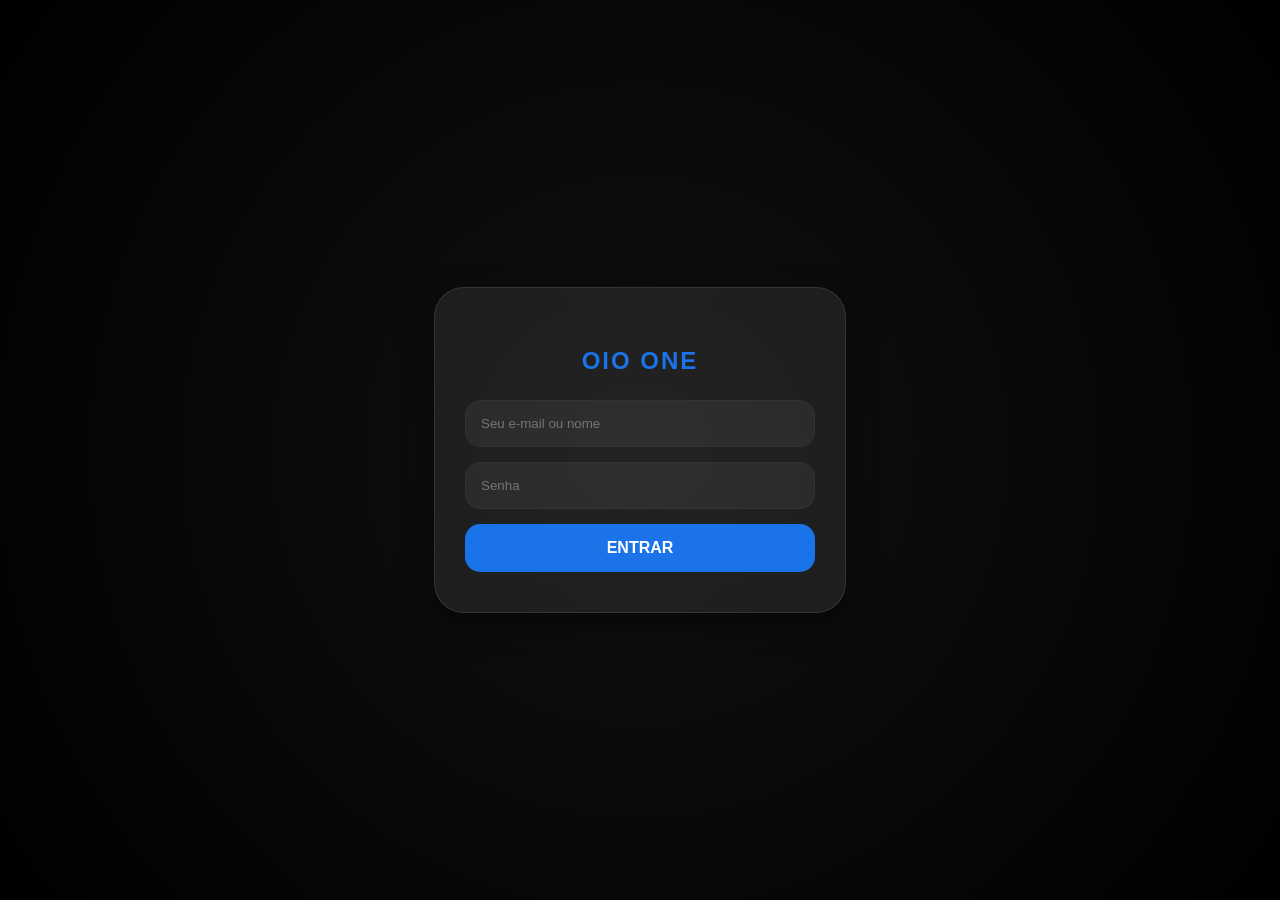
==== login.html @ 4e7d8c05 "Create login.html" ====
<!DOCTYPE html>
<html lang="pt-br">
<head>
    <meta charset="UTF-8">
    <meta name="viewport" content="width=device-width, initial-scale=1.0">
    <title>OIO ONE - Login</title>
    <link rel="stylesheet" href="css/style.css">
    <style>
        /* Garante que o fundo seja o degrade escuro do OIO ONE */
        body { 
            margin: 0; 
            display: flex; 
            justify-content: center; 
            align-items: center; 
            height: 100vh; 
            background: radial-gradient(circle, #111, #000);
        }
        .login-card { 
            background: rgba(255, 255, 255, 0.08); 
            backdrop-filter: blur(15px); 
            padding: 40px 30px; 
            border-radius: 30px; 
            border: 1px solid rgba(255,255,255,0.1);
            text-align: center;
            width: 85%;
            max-width: 350px;
            box-shadow: 0 10px 30px rgba(0,0,0,0.5);
        }
        h2 { color: #1a73e8; margin-bottom: 25px; font-family: sans-serif; letter-spacing: 2px; }
        input { 
            width: 100%; 
            margin-bottom: 15px; 
            box-sizing: border-box; 
            background: rgba(255,255,255,0.05); 
            border: 1px solid #333; 
            color: #fff; 
            padding: 15px; 
            border-radius: 15px; 
            outline: none;
        }
        button { 
            width: 100%; 
            padding: 15px; 
            background: #1a73e8; 
            border: none; 
            color: white; 
            border-radius: 15px; 
            font-weight: bold; 
            font-size: 16px;
            cursor: pointer;
            transition: 0.3s;
        }
        button:active { transform: scale(0.98); background: #1557b5; }
    </style>
</head>
<body>

    <div class="login-card">
        <h2>OIO ONE</h2>
        <input type="email" id="email" placeholder="Seu e-mail ou nome">
        <input type="password" id="password" placeholder="Senha">
        <button id="btnEntrar">ENTRAR</button>
    </div>

    <script>
        // Função para salvar o nome e entrar
        document.getElementById('btnEntrar').onclick = function() {
            const campoEmail = document.getElementById('email').value;

            if(campoEmail.trim() !== "") {
                // Pega o nome (antes do @ se for email)
                const usuario = campoEmail.split('@')[0];

                // Salva no "cérebro" do navegador
                localStorage.setItem("vibe_user", usuario);

                alert("Bem-vindo, " + usuario + "!");
                // Vai para a tela principal
                window.location.href = "index.html";
            } else {
                alert("Ei, Michel! Digite seu nome para entrar.");
            }
        };
    </script>

</body>
</html>
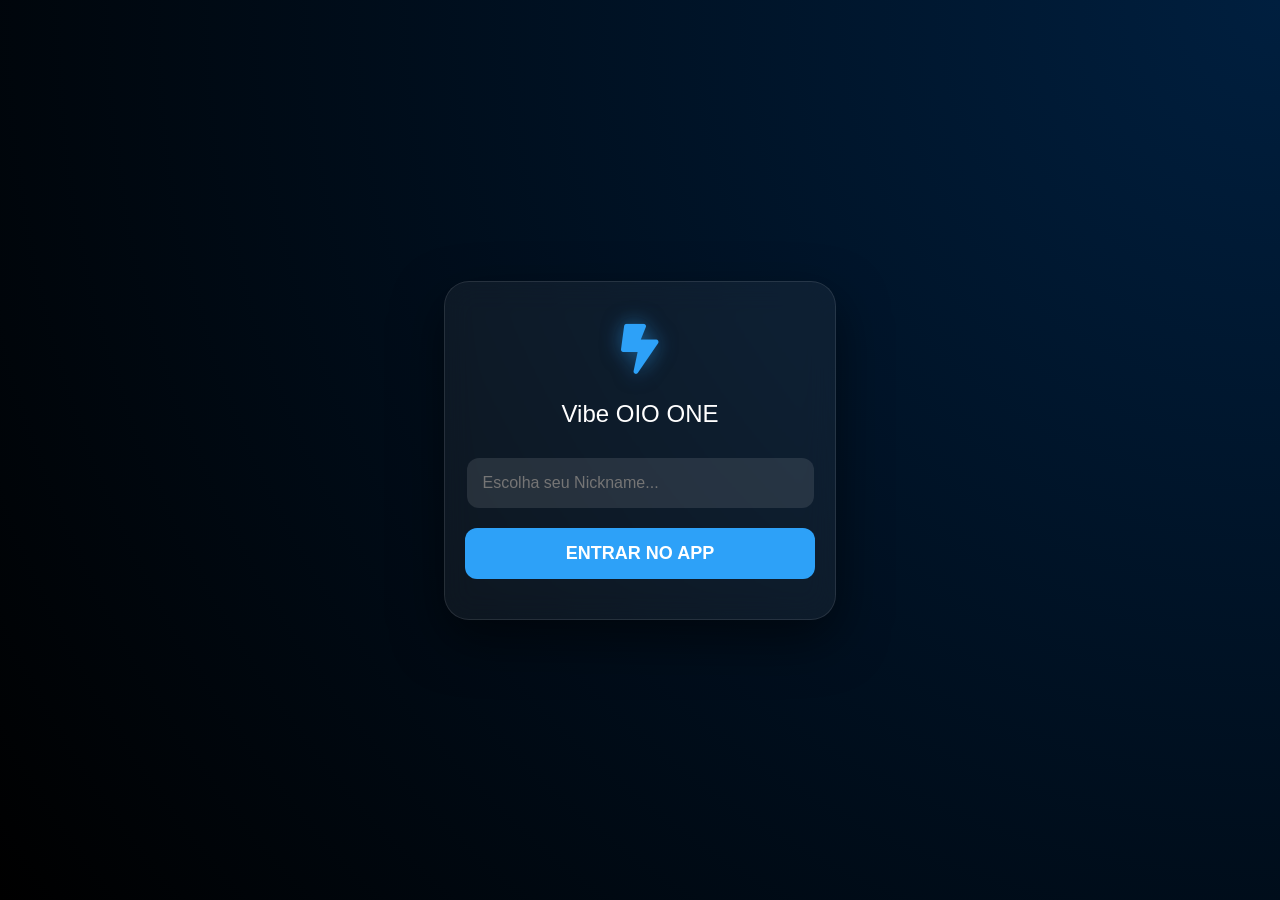
==== commit d1184eea: "Update login.html" ====
--- a/login.html
+++ b/login.html
@@ -2,86 +2,82 @@
 <html lang="pt-br">
 <head>
     <meta charset="UTF-8">
-    <meta name="viewport" content="width=device-width, initial-scale=1.0">
-    <title>OIO ONE - Login</title>
-    <link rel="stylesheet" href="css/style.css">
+    <meta name="viewport" content="width=device-width, initial-scale=1.0, maximum-scale=1.0, user-scalable=no">
+    <title>Login | OIO ONE</title>
+    <link rel="stylesheet" href="https://cdnjs.cloudflare.com/ajax/libs/font-awesome/6.0.0/css/all.min.css">
     <style>
-        /* Garante que o fundo seja o degrade escuro do OIO ONE */
-        body { 
-            margin: 0; 
-            display: flex; 
-            justify-content: center; 
-            align-items: center; 
-            height: 100vh; 
-            background: radial-gradient(circle, #111, #000);
+        body {
+            margin: 0; padding: 0; height: 100vh;
+            background: radial-gradient(circle at top right, #001f3f, #000);
+            display: flex; align-items: center; justify-content: center;
+            font-family: sans-serif; overflow: hidden;
         }
-        .login-card { 
-            background: rgba(255, 255, 255, 0.08); 
-            backdrop-filter: blur(15px); 
-            padding: 40px 30px; 
-            border-radius: 30px; 
-            border: 1px solid rgba(255,255,255,0.1);
+
+        .login-card {
+            width: 85%; max-width: 350px;
+            padding: 40px 20px;
+            background: rgba(255, 255, 255, 0.05);
+            backdrop-filter: blur(15px);
+            border: 1px solid rgba(255, 255, 255, 0.1);
+            border-radius: 25px;
             text-align: center;
-            width: 85%;
-            max-width: 350px;
-            box-shadow: 0 10px 30px rgba(0,0,0,0.5);
+            box-shadow: 0 20px 50px rgba(0,0,0,0.5);
         }
-        h2 { color: #1a73e8; margin-bottom: 25px; font-family: sans-serif; letter-spacing: 2px; }
-        input { 
-            width: 100%; 
-            margin-bottom: 15px; 
-            box-sizing: border-box; 
-            background: rgba(255,255,255,0.05); 
-            border: 1px solid #333; 
-            color: #fff; 
-            padding: 15px; 
-            border-radius: 15px; 
-            outline: none;
+
+        .logo-vibe {
+            font-size: 50px; color: #2da1f8;
+            margin-bottom: 20px;
+            text-shadow: 0 0 20px rgba(45, 161, 248, 0.5);
         }
-        button { 
-            width: 100%; 
-            padding: 15px; 
-            background: #1a73e8; 
-            border: none; 
-            color: white; 
-            border-radius: 15px; 
-            font-weight: bold; 
-            font-size: 16px;
-            cursor: pointer;
-            transition: 0.3s;
+
+        h2 { color: white; margin-bottom: 30px; font-weight: 300; }
+
+        input {
+            width: 90%; padding: 15px;
+            background: rgba(255,255,255,0.1);
+            border: none; border-radius: 12px;
+            color: white; font-size: 16px;
+            margin-bottom: 20px; outline: none;
+            border: 1px solid transparent;
         }
-        button:active { transform: scale(0.98); background: #1557b5; }
+
+        input:focus { border-color: #2da1f8; }
+
+        button {
+            width: 100%; padding: 15px;
+            background: #2da1f8; border: none;
+            border-radius: 12px; color: white;
+            font-size: 18px; font-weight: bold;
+            cursor: pointer; transition: 0.3s;
+        }
+
+        button:active { transform: scale(0.95); }
     </style>
 </head>
 <body>
 
     <div class="login-card">
-        <h2>OIO ONE</h2>
-        <input type="email" id="email" placeholder="Seu e-mail ou nome">
-        <input type="password" id="password" placeholder="Senha">
-        <button id="btnEntrar">ENTRAR</button>
+        <div class="logo-vibe"><i class="fa-solid fa-bolt-lightning"></i></div>
+        <h2>Vibe OIO ONE</h2>
+        <input type="text" id="userNick" placeholder="Escolha seu Nickname..." autocomplete="off">
+        <button onclick="entrarNoApp()">ENTRAR NO APP</button>
     </div>
 
     <script>
-        // Função para salvar o nome e entrar
-        document.getElementById('btnEntrar').onclick = function() {
-            const campoEmail = document.getElementById('email').value;
-
-            if(campoEmail.trim() !== "") {
-                // Pega o nome (antes do @ se for email)
-                const usuario = campoEmail.split('@')[0];
-
-                // Salva no "cérebro" do navegador
-                localStorage.setItem("vibe_user", usuario);
-
-                alert("Bem-vindo, " + usuario + "!");
-                // Vai para a tela principal
+        function entrarNoApp() {
+            const nick = document.getElementById('userNick').value;
+            if (nick.length > 2) {
+                localStorage.setItem("vibe_user", nick);
                 window.location.href = "index.html";
             } else {
-                alert("Ei, Michel! Digite seu nome para entrar.");
+                alert("O nick precisa de pelo menos 3 letras!");
             }
-        };
+        }
+
+        // Se já tiver nick, pula o login
+        if(localStorage.getItem("vibe_user")) {
+            window.location.href = "index.html";
+        }
     </script>
-
 </body>
 </html>
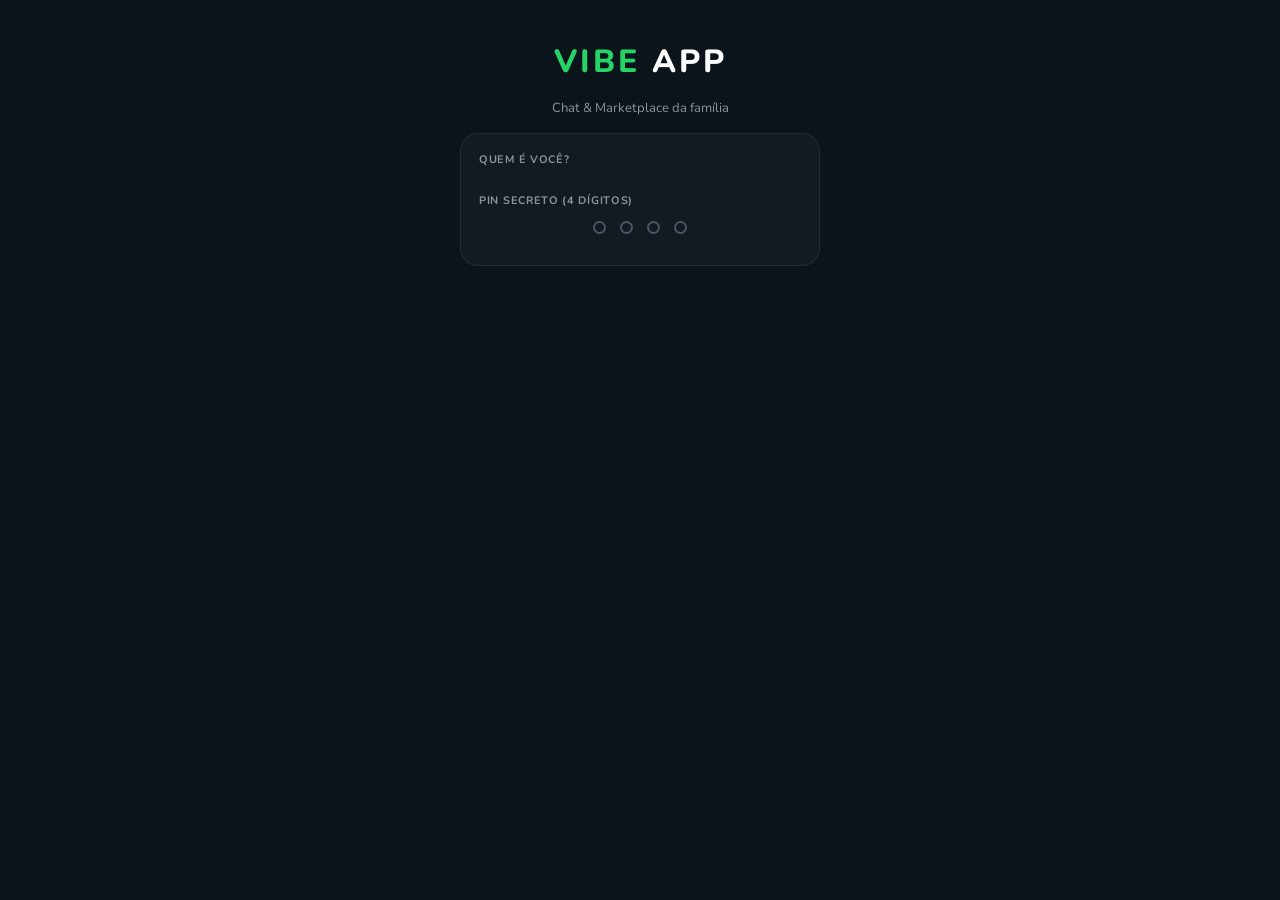
==== commit 3ef59ebc: "Update print statement from 'Hello' to 'Goodbye'" ====
--- a/login.html
+++ b/login.html
@@ -1,83 +1,1363 @@
 <!DOCTYPE html>
 <html lang="pt-br">
 <head>
-    <meta charset="UTF-8">
-    <meta name="viewport" content="width=device-width, initial-scale=1.0, maximum-scale=1.0, user-scalable=no">
-    <title>Login | OIO ONE</title>
-    <link rel="stylesheet" href="https://cdnjs.cloudflare.com/ajax/libs/font-awesome/6.0.0/css/all.min.css">
-    <style>
-        body {
-            margin: 0; padding: 0; height: 100vh;
-            background: radial-gradient(circle at top right, #001f3f, #000);
-            display: flex; align-items: center; justify-content: center;
-            font-family: sans-serif; overflow: hidden;
-        }
-
-        .login-card {
-            width: 85%; max-width: 350px;
-            padding: 40px 20px;
-            background: rgba(255, 255, 255, 0.05);
-            backdrop-filter: blur(15px);
-            border: 1px solid rgba(255, 255, 255, 0.1);
-            border-radius: 25px;
-            text-align: center;
-            box-shadow: 0 20px 50px rgba(0,0,0,0.5);
-        }
-
-        .logo-vibe {
-            font-size: 50px; color: #2da1f8;
-            margin-bottom: 20px;
-            text-shadow: 0 0 20px rgba(45, 161, 248, 0.5);
-        }
-
-        h2 { color: white; margin-bottom: 30px; font-weight: 300; }
-
-        input {
-            width: 90%; padding: 15px;
-            background: rgba(255,255,255,0.1);
-            border: none; border-radius: 12px;
-            color: white; font-size: 16px;
-            margin-bottom: 20px; outline: none;
-            border: 1px solid transparent;
-        }
-
-        input:focus { border-color: #2da1f8; }
-
-        button {
-            width: 100%; padding: 15px;
-            background: #2da1f8; border: none;
-            border-radius: 12px; color: white;
-            font-size: 18px; font-weight: bold;
-            cursor: pointer; transition: 0.3s;
-        }
-
-        button:active { transform: scale(0.95); }
-    </style>
+<meta charset="UTF-8">
+<meta name="viewport" content="width=device-width,initial-scale=1,maximum-scale=1,user-scalable=no,viewport-fit=cover">
+<meta name="apple-mobile-web-app-capable" content="yes">
+<meta name="apple-mobile-web-app-status-bar-style" content="black-translucent">
+<meta name="theme-color" content="#0b141a">
+<title>VIBE APP</title>
+<link href="https://fonts.googleapis.com/css2?family=Nunito:wght@400;600;700;800&display=swap" rel="stylesheet">
+<script src="https://cdn.jsdelivr.net/npm/@supabase/supabase-js@2"></script>
+<style>
+/* ═══════════════ RESET & BASE ═══════════════ */
+*,*::before,*::after{margin:0;padding:0;box-sizing:border-box;-webkit-tap-highlight-color:transparent;}
+:root{
+  --g:#25d366;--g2:#128c7e;--bg:#0b141a;--s:#111b21;
+  --c:#202c33;--card:#2a3942;--bdr:rgba(255,255,255,.07);
+  --txt:#e9edef;--mu:#8696a0;--sent:#005c4b;--recv:#202c33;
+  --red:#e53e3e;--ff:'Nunito',sans-serif;
+}
+html,body{height:100%;width:100%;overflow:hidden;position:fixed;
+  background:var(--bg);color:var(--txt);font-family:var(--ff);}
+
+/* ═══════════════ LOGIN ═══════════════ */
+#LOGIN{
+  position:fixed;inset:0;z-index:9999;
+  background:var(--bg);
+  display:flex;flex-direction:column;align-items:center;
+  justify-content:flex-start;overflow-y:auto;
+  padding:30px 18px 40px;gap:16px;
+}
+.vibe-logo{
+  font-size:2rem;font-weight:800;letter-spacing:3px;
+  color:var(--g);margin-top:10px;
+}
+.vibe-logo span{color:#fff;}
+.l-sub{font-size:.82rem;color:var(--mu);}
+
+.l-card{
+  background:var(--s);border:1px solid var(--bdr);
+  border-radius:18px;padding:18px;
+  width:100%;max-width:360px;
+  display:flex;flex-direction:column;gap:13px;
+}
+.l-lbl{font-size:.68rem;font-weight:700;letter-spacing:.7px;
+  text-transform:uppercase;color:var(--mu);}
+
+.mgrid{display:grid;grid-template-columns:1fr 1fr;gap:7px;
+  max-height:200px;overflow-y:auto;scrollbar-width:none;}
+.mgrid::-webkit-scrollbar{display:none;}
+.mbtn{
+  display:flex;align-items:center;gap:7px;padding:9px 11px;
+  background:var(--card);border:2px solid transparent;
+  border-radius:11px;cursor:pointer;font-family:var(--ff);
+  color:var(--txt);font-size:.82rem;font-weight:600;transition:.15s;
+}
+.mbtn.sel{border-color:var(--g);background:rgba(37,211,102,.08);}
+.mbtn:active{transform:scale(.97);}
+
+.pdots{display:flex;gap:14px;justify-content:center;}
+.dot{width:13px;height:13px;border-radius:50%;
+  border:2px solid #4a5568;transition:.2s;}
+.dot.on{background:var(--g);border-color:var(--g);transform:scale(1.1);}
+
+.npad{display:grid;grid-template-columns:repeat(3,1fr);gap:9px;}
+.nk{
+  background:var(--card);border:1px solid var(--bdr);
+  border-radius:13px;padding:14px 10px;font-size:1.2rem;
+  font-weight:600;color:var(--txt);cursor:pointer;
+  font-family:var(--ff);transition:.1s;text-align:center;
+}
+.nk:active{background:rgba(37,211,102,.2);transform:scale(.95);}
+.nk.del{font-size:.9rem;color:var(--mu);}
+.nk.go{background:var(--g2);color:#fff;font-weight:700;}
+.nk.go:disabled{opacity:.3;}
+
+.l-err{color:var(--red);font-size:.8rem;text-align:center;
+  display:none;animation:shake .3s;}
+@keyframes shake{0%,100%{transform:translateX(0)}
+  25%{transform:translateX(-5px)}75%{transform:translateX(5px)}}
+
+/* ═══════════════ APP SHELL ═══════════════ */
+#APP{
+  display:none;flex-direction:column;
+  height:100dvh;position:fixed;inset:0;
+}
+
+/* TOPBAR */
+#topbar{
+  background:var(--s);border-bottom:1px solid var(--bdr);
+  padding-top:env(safe-area-inset-top,0);
+  flex-shrink:0;display:flex;align-items:center;
+  padding-bottom:0;
+}
+.topbar-inner{
+  display:flex;align-items:center;justify-content:space-between;
+  padding:10px 16px;width:100%;
+}
+.t-logo{display:flex;align-items:center;gap:10px;}
+.t-av{
+  width:36px;height:36px;border-radius:50%;
+  border:2px solid var(--g);display:flex;
+  align-items:center;justify-content:center;
+  font-size:1.2rem;background:var(--card);cursor:pointer;
+  flex-shrink:0;
+}
+.t-name{font-size:1rem;font-weight:800;color:var(--g);letter-spacing:2px;}
+.t-name span{color:#fff;}
+.t-icons{display:flex;gap:6px;}
+.t-btn{
+  width:38px;height:38px;border-radius:50%;background:none;
+  border:none;cursor:pointer;display:flex;align-items:center;
+  justify-content:center;font-size:1.2rem;color:var(--mu);
+  transition:.15s;
+}
+.t-btn.active{color:var(--g);}
+.t-btn:active{transform:scale(.85);background:var(--card);}
+.t-online{
+  background:var(--g);color:#000;font-size:.55rem;
+  font-weight:800;border-radius:10px;padding:1px 5px;
+}
+
+/* BOTTOM NAV */
+#bnav{
+  background:var(--s);border-top:1px solid var(--bdr);
+  display:flex;padding-bottom:env(safe-area-inset-bottom,0);
+  flex-shrink:0;
+}
+.bn{
+  flex:1;display:flex;flex-direction:column;align-items:center;
+  gap:3px;padding:10px 4px 6px;cursor:pointer;
+  font-size:.65rem;color:var(--mu);font-weight:600;
+  transition:.15s;border:none;background:none;
+  font-family:var(--ff);
+}
+.bn.active{color:var(--g);}
+.bn:active{transform:scale(.92);}
+.bn-icon{font-size:1.3rem;line-height:1;}
+.bn-dot{
+  width:6px;height:6px;background:var(--g);
+  border-radius:50%;position:absolute;top:6px;right:12px;
+  display:none;
+}
+.bn.has-notif .bn-dot{display:block;}
+
+/* SCREENS */
+.screen{display:none;flex:1;flex-direction:column;overflow:hidden;min-height:0;}
+.screen.on{display:flex;}
+
+/* ═══════════════ MEMBER BAR ═══════════════ */
+#mbar{
+  background:var(--s);border-bottom:1px solid var(--bdr);
+  height:76px;display:flex;align-items:center;
+  gap:10px;padding:0 14px;overflow-x:auto;
+  flex-shrink:0;scrollbar-width:none;
+}
+#mbar::-webkit-scrollbar{display:none;}
+.mc{
+  display:flex;flex-direction:column;align-items:center;
+  gap:3px;cursor:pointer;flex-shrink:0;min-width:50px;
+}
+.mc-av{
+  width:46px;height:46px;border-radius:50%;
+  background:var(--card);display:flex;align-items:center;
+  justify-content:center;font-size:1.2rem;
+  border:2.5px solid transparent;transition:.2s;
+  position:relative;overflow:visible;
+}
+.mc.sel .mc-av{border-color:var(--g);box-shadow:0 0 0 2px rgba(37,211,102,.18);}
+.mc-av img{width:100%;height:100%;object-fit:cover;border-radius:50%;}
+.mc-nome{font-size:.58rem;color:var(--mu);max-width:50px;
+  text-align:center;overflow:hidden;text-overflow:ellipsis;white-space:nowrap;}
+.mc.sel .mc-nome{color:var(--g);}
+.onring{
+  position:absolute;bottom:1px;right:1px;
+  width:11px;height:11px;background:var(--g);
+  border-radius:50%;border:2px solid var(--s);
+}
+
+/* ═══════════════ MESSAGES ═══════════════ */
+#msgs{
+  flex:1;overflow-y:auto;padding:10px 10px 4px;
+  display:flex;flex-direction:column;gap:2px;
+  scrollbar-width:none;
+  background:var(--bg);
+}
+#msgs::-webkit-scrollbar{display:none;}
+
+.dsep{
+  text-align:center;margin:6px auto;
+  background:rgba(11,20,26,.85);color:var(--mu);
+  font-size:.67rem;border-radius:10px;
+  padding:4px 14px;width:fit-content;
+}
+
+.mw{display:flex;flex-direction:column;max-width:84vw;
+  animation:bIn .18s cubic-bezier(.34,1.4,.64,1);}
+@keyframes bIn{from{opacity:0;transform:scale(.92) translateY(5px)}to{opacity:1;transform:none}}
+.mw.me{align-self:flex-end;align-items:flex-end;}
+.mw.them{align-self:flex-start;align-items:flex-start;}
+.mw-autor{font-size:.68rem;font-weight:700;margin-bottom:2px;padding:0 3px;}
+
+.bub{
+  border-radius:10px;font-size:.9rem;line-height:1.45;
+  position:relative;word-break:break-word;
+  box-shadow:0 1px 2px rgba(0,0,0,.25);
+}
+.me .bub{background:var(--sent);border-top-right-radius:2px;}
+.them .bub{background:var(--recv);border-top-left-radius:2px;}
+
+/* text bub */
+.bub-txt{padding:8px 11px;}
+.bmeta{display:flex;align-items:center;justify-content:flex-end;
+  gap:3px;margin-top:2px;}
+.btime{font-size:.58rem;color:rgba(255,255,255,.38);}
+.btick{font-size:.7rem;color:var(--g);}
+
+/* image bub */
+.bub-img{padding:4px;}
+.bub-img img{width:210px;max-height:270px;object-fit:cover;
+  border-radius:7px;display:block;cursor:pointer;}
+
+/* audio bub */
+.bub-aud{display:flex;align-items:center;gap:8px;
+  padding:8px 11px;min-width:185px;}
+.ap{
+  width:36px;height:36px;border-radius:50%;border:none;
+  cursor:pointer;display:flex;align-items:center;
+  justify-content:center;font-size:.9rem;flex-shrink:0;
+}
+.me .ap{background:rgba(255,255,255,.15);color:#fff;}
+.them .ap{background:var(--g);color:#000;}
+.awav{flex:1;display:flex;align-items:center;gap:2px;height:24px;}
+.ab{width:3px;border-radius:3px;flex-shrink:0;}
+.me .ab{background:rgba(255,255,255,.28);}
+.them .ab{background:rgba(37,211,102,.45);}
+.adur{font-size:.68rem;color:rgba(255,255,255,.45);flex-shrink:0;}
+
+/* sticker */
+.bub-sticker{background:transparent !important;
+  box-shadow:none !important;padding:4px;font-size:3.2rem;text-align:center;}
+
+/* reply */
+.rbub{
+  background:rgba(37,211,102,.1);border-left:3px solid var(--g);
+  border-radius:6px;padding:5px 9px;margin-bottom:5px;
+}
+.rbub-a{font-size:.66rem;font-weight:700;color:var(--g);}
+.rbub-t{font-size:.73rem;color:var(--mu);
+  white-space:nowrap;overflow:hidden;text-overflow:ellipsis;}
+
+/* reactions */
+.reacts{display:flex;flex-wrap:wrap;gap:3px;margin-top:3px;padding:0 3px;}
+.react{
+  background:rgba(37,211,102,.1);border:1px solid rgba(37,211,102,.18);
+  border-radius:12px;padding:2px 7px;font-size:.78rem;
+  cursor:pointer;display:flex;align-items:center;gap:2px;
+}
+.rcnt{font-size:.62rem;color:var(--mu);}
+
+/* typing */
+.typing{display:none;align-self:flex-start;background:var(--recv);
+  border-radius:10px;border-top-left-radius:2px;
+  padding:10px 14px;gap:4px;align-items:center;margin-bottom:2px;}
+.typing.on{display:flex;}
+.td{width:6px;height:6px;background:var(--mu);border-radius:50%;}
+.td:nth-child(1){animation:td 1.2s infinite 0s}
+.td:nth-child(2){animation:td 1.2s infinite .2s}
+.td:nth-child(3){animation:td 1.2s infinite .4s}
+@keyframes td{0%,100%{transform:translateY(0);opacity:.4}40%{transform:translateY(-4px);opacity:1}}
+
+/* ═══════════════ INPUT AREA ═══════════════ */
+.input-area{background:var(--s);flex-shrink:0;
+  border-top:1px solid var(--bdr);}
+
+/* reply bar */
+#rbar{display:none;padding:7px 14px;
+  background:var(--c);border-bottom:1px solid var(--bdr);
+  flex-direction:row;align-items:center;gap:9px;}
+#rbar.on{display:flex;}
+.rbar-body{flex:1;min-width:0;}
+.rbar-a{font-size:.68rem;font-weight:700;color:var(--g);}
+.rbar-t{font-size:.76rem;color:var(--mu);
+  white-space:nowrap;overflow:hidden;text-overflow:ellipsis;}
+.rbar-x{background:none;border:none;cursor:pointer;
+  color:var(--mu);font-size:1.1rem;}
+
+/* rec bar */
+#recbar{display:none;padding:11px 16px;
+  background:var(--c);border-bottom:1px solid var(--bdr);
+  flex-direction:row;align-items:center;gap:11px;}
+#recbar.on{display:flex;}
+.rdot{width:9px;height:9px;background:var(--red);
+  border-radius:50%;animation:bk .7s infinite;flex-shrink:0;}
+@keyframes bk{0%,100%{opacity:1}50%{opacity:.2}}
+.rtime{font-size:1.1rem;font-weight:700;color:var(--red);
+  letter-spacing:1px;flex:1;}
+.rwav{display:flex;align-items:center;gap:2px;height:28px;flex:2;}
+.rwb{width:3px;border-radius:3px;background:var(--g);
+  min-height:3px;transition:height .08s;}
+.rcrc{background:none;border:none;cursor:pointer;
+  color:var(--mu);font-size:.82rem;font-family:var(--ff);}
+
+/* emoji row */
+#etray{display:none;padding:10px;flex-wrap:wrap;gap:2px;
+  max-height:160px;overflow-y:auto;
+  background:var(--c);border-bottom:1px solid var(--bdr);
+  scrollbar-width:none;}
+#etray.on{display:flex;}
+.ek{font-size:1.4rem;cursor:pointer;padding:4px;
+  border-radius:7px;transition:.1s;}
+.ek:active{background:var(--card);}
+
+/* media tray */
+#mtray{display:none;padding:14px 18px 16px;gap:16px;
+  background:var(--c);border-bottom:1px solid var(--bdr);}
+#mtray.on{display:flex;}
+.mto{display:flex;flex-direction:column;align-items:center;
+  gap:5px;cursor:pointer;flex:1;}
+.mto-ic{width:50px;height:50px;border-radius:14px;
+  display:flex;align-items:center;justify-content:center;
+  font-size:1.4rem;transition:transform .15s;}
+.mto-ic:active{transform:scale(.9);}
+.mto span{font-size:.65rem;color:var(--mu);font-weight:600;}
+
+/* input row */
+#irow{display:flex;align-items:flex-end;gap:7px;padding:8px 10px;
+  padding-bottom:calc(8px + env(safe-area-inset-bottom,0));}
+.iatt{width:42px;height:42px;background:none;border:none;
+  cursor:pointer;color:var(--mu);font-size:1.2rem;
+  display:flex;align-items:center;justify-content:center;flex-shrink:0;}
+.iatt:active{color:var(--g);}
+.iwrap{flex:1;background:var(--card);border-radius:22px;
+  padding:9px 13px;display:flex;align-items:flex-end;
+  gap:7px;min-height:42px;}
+#ti{flex:1;background:none;border:none;outline:none;
+  color:var(--txt);font-size:.92rem;font-family:var(--ff);
+  resize:none;max-height:96px;line-height:1.4;}
+#ti::placeholder{color:var(--mu);}
+.iemoji{background:none;border:none;cursor:pointer;
+  font-size:1.25rem;flex-shrink:0;}
+.imic{width:42px;height:42px;border-radius:50%;
+  background:var(--card);border:none;cursor:pointer;
+  color:var(--g);font-size:1.1rem;
+  display:flex;align-items:center;justify-content:center;
+  flex-shrink:0;transition:.15s;}
+.imic.rec{background:var(--red);color:#fff;
+  animation:mpr .8s infinite;}
+@keyframes mpr{0%,100%{box-shadow:0 0 0 0 rgba(229,62,62,.5)}
+  50%{box-shadow:0 0 0 9px rgba(229,62,62,0)}}
+.isend{width:42px;height:42px;border-radius:50%;
+  background:var(--g2);border:none;cursor:pointer;color:#fff;
+  font-size:1rem;display:flex;align-items:center;
+  justify-content:center;flex-shrink:0;display:none;}
+.isend:active,.imic:active{transform:scale(.9);}
+
+/* ═══════════════ CTX MENU ═══════════════ */
+#ctxov{position:fixed;inset:0;z-index:500;display:none;}
+#ctx{position:fixed;background:var(--c);border:1px solid var(--bdr);
+  border-radius:14px;padding:5px;min-width:180px;z-index:501;
+  box-shadow:0 8px 32px rgba(0,0,0,.5);display:none;}
+#ctx.on{display:block;animation:ctxIn .15s ease;}
+@keyframes ctxIn{from{opacity:0;transform:scale(.95)}to{opacity:1;transform:none}}
+.ctx-reacts{display:flex;gap:5px;padding:7px 11px;
+  border-bottom:1px solid var(--bdr);margin-bottom:3px;}
+.cr{font-size:1.3rem;cursor:pointer;padding:3px;
+  border-radius:7px;transition:transform .15s;}
+.cr:active{transform:scale(1.3);}
+.ci{display:flex;align-items:center;gap:9px;padding:9px 13px;
+  border-radius:9px;cursor:pointer;font-size:.85rem;transition:.1s;}
+.ci:active{background:var(--card);}
+.ci.del{color:var(--red);}
+
+/* ═══════════════ MARKET ═══════════════ */
+#sc-market{overflow-y:auto;}
+.mkt-top{padding:14px 14px 8px;display:flex;
+  align-items:center;justify-content:space-between;flex-shrink:0;}
+.mkt-title{font-size:1.1rem;font-weight:800;color:var(--g);}
+.mkt-add{background:var(--g2);border:none;border-radius:10px;
+  padding:8px 14px;color:#fff;font-size:.82rem;font-weight:700;
+  cursor:pointer;font-family:var(--ff);}
+.mkt-cats{display:flex;gap:8px;padding:0 14px 10px;overflow-x:auto;scrollbar-width:none;}
+.mkt-cats::-webkit-scrollbar{display:none;}
+.cat-btn{background:var(--card);border:1px solid var(--bdr);
+  border-radius:20px;padding:6px 14px;font-size:.76rem;
+  font-weight:600;color:var(--mu);cursor:pointer;
+  white-space:nowrap;font-family:var(--ff);transition:.15s;}
+.cat-btn.sel{background:var(--g2);color:#fff;border-color:var(--g2);}
+.prod-grid{display:grid;grid-template-columns:1fr 1fr;
+  gap:10px;padding:0 12px 80px;}
+.pcard{background:var(--s);border:1px solid var(--bdr);
+  border-radius:14px;overflow:hidden;cursor:pointer;transition:.15s;}
+.pcard:active{transform:scale(.97);}
+.pcard-img{width:100%;aspect-ratio:1;background:var(--card);
+  display:flex;align-items:center;justify-content:center;
+  font-size:2.8rem;overflow:hidden;}
+.pcard-img img{width:100%;height:100%;object-fit:cover;}
+.pcard-body{padding:9px 10px;}
+.pcard-nome{font-size:.85rem;font-weight:700;color:var(--txt);}
+.pcard-preco{font-size:.95rem;font-weight:800;color:var(--g);margin-top:3px;}
+.pcard-vend{font-size:.66rem;color:var(--mu);margin-top:2px;}
+.pcard-desc{font-size:.72rem;color:var(--mu);margin-top:4px;
+  display:-webkit-box;-webkit-line-clamp:2;-webkit-box-orient:vertical;overflow:hidden;}
+
+/* MODAL */
+#modal{position:fixed;inset:0;background:rgba(0,0,0,.75);
+  z-index:600;display:none;align-items:flex-end;justify-content:center;}
+#modal.on{display:flex;}
+.modal-box{background:var(--s);border-radius:20px 20px 0 0;
+  padding:18px;width:100%;max-width:480px;
+  display:flex;flex-direction:column;gap:11px;
+  max-height:88dvh;overflow-y:auto;}
+.modal-title{font-size:1rem;font-weight:800;color:var(--g);}
+.field{display:flex;flex-direction:column;gap:4px;}
+.field label{font-size:.66rem;font-weight:700;letter-spacing:.5px;
+  text-transform:uppercase;color:var(--mu);}
+.field input,.field textarea,.field select{
+  background:var(--card);border:1px solid var(--bdr);
+  border-radius:10px;padding:10px 13px;color:var(--txt);
+  font-size:.88rem;font-family:var(--ff);outline:none;
+}
+.field select option{background:var(--card);}
+.field textarea{resize:none;height:66px;}
+.fbtn{background:var(--g2);border:none;border-radius:10px;
+  padding:13px;color:#fff;font-size:.95rem;font-weight:700;
+  cursor:pointer;font-family:var(--ff);}
+.fbtn.sec{background:var(--card);color:var(--mu);}
+
+/* PROD DETAIL */
+#prod-detail{position:fixed;inset:0;background:var(--bg);
+  z-index:550;display:none;flex-direction:column;overflow-y:auto;}
+#prod-detail.on{display:flex;}
+.pd-img{width:100%;aspect-ratio:1;background:var(--card);
+  display:flex;align-items:center;justify-content:center;
+  font-size:5rem;max-height:50vw;overflow:hidden;}
+.pd-img img{width:100%;height:100%;object-fit:cover;}
+.pd-body{padding:18px;display:flex;flex-direction:column;gap:10px;}
+.pd-nome{font-size:1.2rem;font-weight:800;}
+.pd-preco{font-size:1.5rem;font-weight:800;color:var(--g);}
+.pd-desc{font-size:.88rem;color:var(--mu);line-height:1.5;}
+.pd-vend{display:flex;align-items:center;gap:8px;margin-top:4px;}
+.pd-vend-av{width:34px;height:34px;border-radius:50%;
+  background:var(--card);display:flex;align-items:center;
+  justify-content:center;font-size:1.1rem;}
+.pd-vend-info small{font-size:.68rem;color:var(--mu);}
+.pd-vend-info p{font-size:.88rem;font-weight:600;}
+.pd-actions{display:flex;gap:10px;margin-top:8px;}
+.pd-btn{flex:1;padding:13px;border-radius:12px;border:none;
+  font-size:.9rem;font-weight:700;cursor:pointer;font-family:var(--ff);}
+.pd-btn.main{background:var(--g2);color:#fff;}
+.pd-btn.sec{background:var(--card);color:var(--txt);}
+.pd-close{position:absolute;top:calc(env(safe-area-inset-top,0)+10px);
+  left:12px;background:rgba(0,0,0,.5);border:none;border-radius:50%;
+  width:38px;height:38px;display:flex;align-items:center;
+  justify-content:center;cursor:pointer;color:#fff;font-size:1.1rem;}
+
+/* IMAGE VIEWER */
+#iv{position:fixed;inset:0;background:rgba(0,0,0,.96);
+  z-index:700;display:none;align-items:center;
+  justify-content:center;flex-direction:column;gap:14px;}
+#iv.on{display:flex;}
+#iv img{max-width:100%;max-height:88dvh;object-fit:contain;border-radius:8px;}
+.iv-close{position:absolute;top:calc(env(safe-area-inset-top,0)+10px);
+  right:14px;background:rgba(255,255,255,.1);border:none;
+  border-radius:50%;width:40px;height:40px;
+  display:flex;align-items:center;justify-content:center;
+  cursor:pointer;color:#fff;font-size:1.1rem;}
+.iv-acts{display:flex;gap:10px;}
+.iv-btn{background:rgba(255,255,255,.1);border:none;
+  border-radius:10px;padding:9px 16px;color:#fff;
+  font-size:.82rem;cursor:pointer;font-family:var(--ff);}
+
+/* UPLOAD */
+#upl{position:fixed;inset:0;background:rgba(0,0,0,.75);
+  z-index:800;display:none;align-items:center;
+  justify-content:center;flex-direction:column;gap:14px;}
+#upl.on{display:flex;}
+.usp{width:46px;height:46px;border:4px solid rgba(37,211,102,.2);
+  border-top-color:var(--g);border-radius:50%;
+  animation:sp .8s linear infinite;}
+@keyframes sp{to{transform:rotate(360deg)}}
+.utx{color:#fff;font-size:.9rem;font-weight:700;}
+
+/* TOAST */
+#tst{position:fixed;bottom:76px;left:50%;
+  transform:translateX(-50%) translateY(16px);
+  background:rgba(32,44,51,.96);border:1px solid var(--bdr);
+  backdrop-filter:blur(10px);color:var(--txt);
+  padding:9px 18px;border-radius:20px;font-size:.8rem;
+  opacity:0;transition:all .3s;pointer-events:none;z-index:900;white-space:nowrap;}
+#tst.on{opacity:1;transform:translateX(-50%) translateY(0);}
+
+#fi,#ci,#pi{display:none;}
+</style>
 </head>
 <body>
 
-    <div class="login-card">
-        <div class="logo-vibe"><i class="fa-solid fa-bolt-lightning"></i></div>
-        <h2>Vibe OIO ONE</h2>
-        <input type="text" id="userNick" placeholder="Escolha seu Nickname..." autocomplete="off">
-        <button onclick="entrarNoApp()">ENTRAR NO APP</button>
-    </div>
-
-    <script>
-        function entrarNoApp() {
-            const nick = document.getElementById('userNick').value;
-            if (nick.length > 2) {
-                localStorage.setItem("vibe_user", nick);
-                window.location.href = "index.html";
-            } else {
-                alert("O nick precisa de pelo menos 3 letras!");
-            }
-        }
-
-        // Se já tiver nick, pula o login
-        if(localStorage.getItem("vibe_user")) {
-            window.location.href = "index.html";
-        }
-    </script>
+<!-- ═══ LOGIN ═══ -->
+<div id="LOGIN">
+  <div class="vibe-logo">VIBE<span> APP</span></div>
+  <div class="l-sub">Chat & Marketplace da família</div>
+
+  <div class="l-card">
+    <div class="l-lbl">Quem é você?</div>
+    <div class="mgrid" id="mgrid"></div>
+
+    <div class="l-lbl">PIN secreto (4 dígitos)</div>
+    <div class="pdots" id="pdots">
+      <div class="dot" id="d0"></div>
+      <div class="dot" id="d1"></div>
+      <div class="dot" id="d2"></div>
+      <div class="dot" id="d3"></div>
+    </div>
+    <div class="npad" id="npad"></div>
+    <div class="l-err" id="lerr">PIN incorreto. Tente novamente.</div>
+  </div>
+</div>
+
+<!-- ═══ APP ═══ -->
+<div id="APP">
+
+  <!-- TOPBAR -->
+  <div id="topbar">
+    <div class="topbar-inner">
+      <div class="t-logo">
+        <div class="t-av" id="tav" onclick="showScreen('chat')">?</div>
+        <div class="t-name">VIBE<span> APP</span></div>
+      </div>
+      <div class="t-icons">
+        <span class="t-online" id="online-ct" style="display:none">0</span>
+        <button class="t-btn" onclick="logout()" title="Sair">⎋</button>
+      </div>
+    </div>
+  </div>
+
+  <!-- SCREENS -->
+  <!-- CHAT SCREEN -->
+  <div class="screen on" id="sc-chat">
+    <!-- Member bar -->
+    <div id="mbar"></div>
+
+    <!-- Messages -->
+    <div id="msgs">
+      <div class="typing on" id="tpi" style="display:none">
+        <div class="td"></div><div class="td"></div><div class="td"></div>
+      </div>
+    </div>
+
+    <!-- Input area -->
+    <div class="input-area">
+      <div id="recbar">
+        <div class="rdot"></div>
+        <div class="rtime" id="rtime">0:00</div>
+        <div class="rwav" id="rwav"></div>
+        <button class="rcrc" onclick="cancelRec()">✕ Cancelar</button>
+      </div>
+      <div id="rbar">
+        <span style="color:var(--g);font-size:.9rem">↩</span>
+        <div class="rbar-body">
+          <div class="rbar-a" id="rbar-a"></div>
+          <div class="rbar-t" id="rbar-t"></div>
+        </div>
+        <button class="rbar-x" onclick="clearReply()">✕</button>
+      </div>
+      <div id="etray"></div>
+      <div id="mtray">
+        <div class="mto" onclick="doGallery()">
+          <div class="mto-ic" style="background:linear-gradient(135deg,#7c4dff,#e040fb)">🖼</div>
+          <span>Galeria</span>
+        </div>
+        <div class="mto" onclick="doCamera()">
+          <div class="mto-ic" style="background:linear-gradient(135deg,#00b4d8,#0077b6)">📷</div>
+          <span>Câmera</span>
+        </div>
+        <div class="mto" onclick="startRec()">
+          <div class="mto-ic" style="background:linear-gradient(135deg,#ff4081,#ff6d00)">🎤</div>
+          <span>Áudio</span>
+        </div>
+        <div class="mto" onclick="doSticker()">
+          <div class="mto-ic" style="background:linear-gradient(135deg,#f6c90e,#ff9800)">🎭</div>
+          <span>Sticker</span>
+        </div>
+      </div>
+      <div id="irow">
+        <button class="iatt" onclick="toggleMtray()">📎</button>
+        <div class="iwrap">
+          <textarea id="ti" rows="1" placeholder="Mensagem..."
+            oninput="resz(this);togBtns()"
+            onkeydown="hkey(event)"></textarea>
+          <button class="iemoji" onclick="toggleEtray()">😊</button>
+        </div>
+        <button class="imic" id="micbtn" onclick="toggleRec()">🎤</button>
+        <button class="isend" id="sendbtn" onclick="enviar()">➤</button>
+      </div>
+    </div>
+  </div>
+
+  <!-- MARKET SCREEN -->
+  <div class="screen" id="sc-market">
+    <div class="mkt-top">
+      <div class="mkt-title">🛍 Marketplace</div>
+      <button class="mkt-add" onclick="openModal()">+ Anunciar</button>
+    </div>
+    <div class="mkt-cats" id="mkt-cats">
+      <button class="cat-btn sel" onclick="filterCat('todos',this)">Todos</button>
+      <button class="cat-btn" onclick="filterCat('veiculos',this)">🚗 Veículos</button>
+      <button class="cat-btn" onclick="filterCat('eletronicos',this)">📱 Eletrônicos</button>
+      <button class="cat-btn" onclick="filterCat('roupas',this)">👕 Roupas</button>
+      <button class="cat-btn" onclick="filterCat('casa',this)">🏠 Casa</button>
+      <button class="cat-btn" onclick="filterCat('alimentos',this)">🍕 Alimentos</button>
+      <button class="cat-btn" onclick="filterCat('servicos',this)">🔧 Serviços</button>
+      <button class="cat-btn" onclick="filterCat('outros',this)">📦 Outros</button>
+    </div>
+    <div class="prod-grid" id="prod-grid"></div>
+  </div>
+
+  <!-- BOTTOM NAV -->
+  <div id="bnav">
+    <button class="bn active" id="bn-chat" onclick="showScreen('chat')">
+      <div class="bn-icon">💬</div>
+      Chat
+      <div class="bn-dot"></div>
+    </button>
+    <button class="bn" id="bn-market" onclick="showScreen('market')">
+      <div class="bn-icon">🛍</div>
+      Marketplace
+    </button>
+  </div>
+</div>
+
+<!-- CTX MENU -->
+<div id="ctxov" onclick="closeCtx()"></div>
+<div id="ctx"></div>
+
+<!-- IMAGE VIEWER -->
+<div id="iv">
+  <img id="iv-img" src="" alt="">
+  <button class="iv-close" onclick="closeIv()">✕</button>
+  <div class="iv-acts">
+    <button class="iv-btn" onclick="dlImg()">⬇ Salvar</button>
+    <button class="iv-btn" onclick="shareImg()">↗ Compartilhar</button>
+  </div>
+</div>
+
+<!-- UPLOAD -->
+<div id="upl"><div class="usp"></div><div class="utx" id="utx">Enviando...</div></div>
+
+<!-- TOAST -->
+<div id="tst"></div>
+
+<!-- PRODUCT DETAIL -->
+<div id="prod-detail">
+  <button class="pd-close" onclick="closeProd()">←</button>
+  <div class="pd-img" id="pd-img"></div>
+  <div class="pd-body">
+    <div class="pd-nome" id="pd-nome"></div>
+    <div class="pd-preco" id="pd-preco"></div>
+    <div class="pd-desc" id="pd-desc"></div>
+    <div class="pd-vend">
+      <div class="pd-vend-av" id="pd-vend-av"></div>
+      <div class="pd-vend-info">
+        <small>Vendedor</small>
+        <p id="pd-vend-nome"></p>
+      </div>
+    </div>
+    <div class="pd-actions">
+      <button class="pd-btn main" id="pd-zap">💬 Chamar no Chat</button>
+      <button class="pd-btn sec" onclick="closeProd()">Voltar</button>
+    </div>
+  </div>
+</div>
+
+<!-- ADD PRODUCT MODAL -->
+<div id="modal">
+  <div class="modal-box">
+    <div class="modal-title">➕ Novo Anúncio</div>
+    <div class="field">
+      <label>Nome do produto / serviço</label>
+      <input type="text" id="p-nome" placeholder="Ex: Bicicleta aro 26">
+    </div>
+    <div class="field">
+      <label>Preço (R$)</label>
+      <input type="text" id="p-preco" placeholder="Ex: 850,00">
+    </div>
+    <div class="field">
+      <label>Categoria</label>
+      <select id="p-cat">
+        <option value="veiculos">🚗 Veículos</option>
+        <option value="eletronicos">📱 Eletrônicos</option>
+        <option value="roupas">👕 Roupas</option>
+        <option value="casa">🏠 Casa</option>
+        <option value="alimentos">🍕 Alimentos</option>
+        <option value="servicos">🔧 Serviços</option>
+        <option value="outros" selected>📦 Outros</option>
+      </select>
+    </div>
+    <div class="field">
+      <label>Descrição</label>
+      <textarea id="p-desc" placeholder="Descreva o produto..."></textarea>
+    </div>
+    <div class="field">
+      <label>Foto (opcional)</label>
+      <button class="fbtn sec" style="font-size:.82rem" onclick="document.getElementById('pi').click()">
+        📷 Escolher foto
+      </button>
+      <small id="pi-nome" style="color:var(--mu);font-size:.72rem;margin-top:3px"></small>
+    </div>
+    <button class="fbtn" onclick="salvarProd()">✅ Publicar Anúncio</button>
+    <button class="fbtn sec" onclick="closeModal()">Cancelar</button>
+  </div>
+</div>
+
+<input type="file" id="fi" accept="image/*,video/*" onchange="handleFile(this)">
+<input type="file" id="ci" accept="image/*" capture="environment" onchange="handleFile(this)">
+<input type="file" id="pi" accept="image/*" onchange="handleProdImg(this)">
+
+<script>
+// ═══ SUPABASE ═══
+const SB_URL = 'https://uqdwtzlkqaosnweyoyit.supabase.co';
+const SB_KEY = 'sb_publishable_uafBQD1aJ3w8_eq4meOsNQ_wzk8TwhA';
+const sb = supabase.createClient(SB_URL, SB_KEY);
+
+// ═══ MEMBROS ═══ (edite aqui)
+const MEMBROS = [
+  {nome:'Michel',   pin:'1234', av:'👨', cor:'#25d366', foto:'https://github.com/MichelDetilli.png'},
+  {nome:'Marilene', pin:'1111', av:'👩', cor:'#e91e8c', foto:''},
+  {nome:'Gabriel',  pin:'2222', av:'👦', cor:'#ff9800', foto:''},
+  {nome:'Ana',      pin:'3333', av:'👧', cor:'#9c27b0', foto:''},
+  {nome:'João',     pin:'4444', av:'👴', cor:'#42b72a', foto:''},
+  {nome:'Maria',    pin:'5555', av:'👵', cor:'#00b4d8', foto:''},
+  {nome:'Pedro',    pin:'6666', av:'🧒', cor:'#ff5722', foto:''},
+  {nome:'Lucia',    pin:'7777', av:'👩', cor:'#607d8b', foto:''},
+  {nome:'Carlos',   pin:'8888', av:'🧔', cor:'#795548', foto:''},
+  {nome:'Julia',    pin:'9999', av:'👩', cor:'#f44336', foto:''},
+  {nome:'Rafael',   pin:'1212', av:'👦', cor:'#3f51b5', foto:''},
+  {nome:'Beatriz',  pin:'2323', av:'👧', cor:'#009688', foto:''},
+  {nome:'Fernanda', pin:'3434', av:'👩', cor:'#ff4081', foto:''},
+  {nome:'Ricardo',  pin:'4545', av:'👨', cor:'#8bc34a', foto:''},
+  {nome:'Isabela',  pin:'5656', av:'👧', cor:'#ffc107', foto:''},
+];
+const CONVS = [{nome:'Geral', av:'👥', cor:'#25d366', foto:''},...MEMBROS];
+const STICKERS = ['🎉','🎊','🥳','❤️‍🔥','💯','🙈','🎯','⭐','🌙','🌸','😂','🤣','😍'];
+const EMOJIS   = ['😊','😂','❤️','🔥','👍','😍','🎉','😎','🤔','😢','😴','🙌','💪','✨','🎵','🍕','🎮','🏆','🚀','⚡','👋','🙏','💬','💎'];
+const CAT_EMOJI = {veiculos:'🚗',eletronicos:'📱',roupas:'👕',casa:'🏠',alimentos:'🍕',servicos:'🔧',outros:'📦'};
+
+// ═══ STATE ═══
+let user=null, chat='Geral', reply=null, ctxMsg=null;
+let mr=null, ac=[], ri=null, wi=null, rs=0;
+let online={}, lastDate=null, msgSub=null;
+let prodImgUrl=null, prodImgFile=null, curProd=null;
+let catFilter='todos', allProds=[];
+let ivSrc='', toastT;
+const Actx = new(window.AudioContext||window.webkitAudioContext)();
+
+// ═══ INIT LOGIN ═══
+;(function(){
+  // Build member grid
+  document.getElementById('mgrid').innerHTML = MEMBROS.map((m,i)=>
+    `<button class="mbtn" onclick="selM(${i})" id="mb${i}">
+      <span style="font-size:1.2rem">${m.av}</span>${m.nome}
+    </button>`
+  ).join('');
+
+  // Build numpad
+  const keys=['1','2','3','4','5','6','7','8','9','⌫','0','✓'];
+  document.getElementById('npad').innerHTML = keys.map(k=>
+    `<button class="nk${k==='⌫'?' del':''}${k==='✓'?' go':''}"
+      onclick="np('${k}')"${k==='✓'?' id="okb" disabled':''}>
+      ${k==='⌫'?'←':k}
+    </button>`
+  ).join('');
+
+  // Build emojis
+  document.getElementById('etray').innerHTML = EMOJIS.map(e=>
+    `<div class="ek" onclick="insEmoji('${e}')">${e}</div>`
+  ).join('');
+
+  // Auto-login
+  const saved = localStorage.getItem('vibeapp_u');
+  if(saved){ try{ user=JSON.parse(saved); openApp(); }catch(e){ localStorage.removeItem('vibeapp_u'); } }
+})();
+
+let selIdx=null, pin='';
+function selM(i){
+  selIdx=i; pin=''; updDots();
+  document.querySelectorAll('.mbtn').forEach((b,j)=>b.classList.toggle('sel',j===i));
+  document.getElementById('lerr').style.display='none';
+}
+function np(k){
+  if(selIdx===null){ showToast('👆 Selecione seu nome'); return; }
+  if(k==='⌫'){ pin=pin.slice(0,-1); }
+  else if(k==='✓'){ doLogin(); return; }
+  else if(pin.length<4){ pin+=k; }
+  updDots();
+  const b=document.getElementById('okb');
+  if(b) b.disabled = pin.length<4;
+}
+function updDots(){
+  for(let i=0;i<4;i++){
+    const d=document.getElementById('d'+i);
+    if(d) d.classList.toggle('on', i<pin.length);
+  }
+}
+function doLogin(){
+  if(selIdx===null) return;
+  const m=MEMBROS[selIdx];
+  if(pin!==m.pin){
+    const el=document.getElementById('lerr');
+    el.style.display='block';
+    el.style.animation='none'; el.offsetHeight; el.style.animation='';
+    pin=''; updDots();
+    const b=document.getElementById('okb'); if(b) b.disabled=true;
+    return;
+  }
+  user=m;
+  localStorage.setItem('vibeapp_u', JSON.stringify(m));
+  openApp();
+}
+
+// ═══ OPEN APP ═══
+function openApp(){
+  // Hide login, show app
+  document.getElementById('LOGIN').style.display='none';
+  document.getElementById('APP').style.display='flex';
+
+  // Set user avatar in topbar
+  const av=document.getElementById('tav');
+  if(user.foto){ av.innerHTML=`<img src="${user.foto}" style="width:100%;height:100%;object-fit:cover;border-radius:50%">` }
+  else{ av.textContent=user.av; av.style.background=user.cor+'33'; }
+
+  // Presence
+  sb.from('presence').upsert(
+    {nome:user.nome,avatar:user.av,color:user.cor,online:true,last_seen:new Date().toISOString()},
+    {onConflict:'nome'}
+  );
+  db_ref_cleanup();
+
+  buildMbar();
+  loadMsgs();
+  subMsgs();
+  subPresence();
+  loadProds();
+}
+
+function logout(){
+  if(user) sb.from('presence').update({online:false}).eq('nome',user.nome);
+  if(msgSub){ try{ sb.removeChannel(msgSub); }catch(e){} }
+  user=null; pin=''; selIdx=null; lastDate=null;
+  localStorage.removeItem('vibeapp_u');
+  document.getElementById('APP').style.display='none';
+  document.getElementById('LOGIN').style.display='flex';
+  document.querySelectorAll('.mbtn').forEach(b=>b.classList.remove('sel'));
+  updDots();
+}
+
+let _hb;
+function db_ref_cleanup(){
+  clearInterval(_hb);
+  _hb=setInterval(()=>{
+    if(user) sb.from('presence').update({online:true,last_seen:new Date().toISOString()}).eq('nome',user.nome);
+  },25000);
+}
+
+// ═══ PRESENCE ═══
+function subPresence(){
+  sb.channel('pres-ch')
+    .on('postgres_changes',{event:'*',schema:'public',table:'presence'},()=>loadPresence())
+    .subscribe();
+  loadPresence();
+}
+async function loadPresence(){
+  const{data}=await sb.from('presence').select('*').eq('online',true);
+  online={};
+  if(data) data.forEach(u=>online[u.nome]=u);
+  const n=Object.keys(online).length;
+  const ct=document.getElementById('online-ct');
+  ct.textContent=n; ct.style.display=n?'inline':'none';
+  buildMbar();
+}
+
+// ═══ MEMBER BAR ═══
+function buildMbar(){
+  const bar=document.getElementById('mbar');
+  bar.innerHTML=CONVS.map(m=>`
+    <div class="mc${chat===m.nome?' sel':''}" onclick="trocar('${m.nome}')">
+      <div class="mc-av" style="border-color:${chat===m.nome?m.cor:'transparent'}">
+        ${m.foto?`<img src="${m.foto}" onerror="this.outerHTML='${m.av}'">`:m.av}
+        ${online[m.nome]?'<div class="onring"></div>':''}
+      </div>
+      <div class="mc-nome">${m.nome}</div>
+    </div>
+  `).join('');
+}
+function trocar(nome){
+  chat=nome; lastDate=null;
+  buildMbar(); loadMsgs(); subMsgs();
+}
+
+// ═══ MESSAGES ═══
+async function loadMsgs(){
+  if(msgSub){ try{ sb.removeChannel(msgSub); }catch(e){} }
+  const wrap=document.getElementById('msgs');
+  wrap.innerHTML='<div class="typing" id="tpi" style="display:none"><div class="td"></div><div class="td"></div><div class="td"></div></div>';
+  lastDate=null;
+  const{data}=await sb.from('messages').select('*')
+    .eq('chat_room',chat)
+    .eq('deleted',false)
+    .order('created_at',{ascending:true})
+    .limit(100);
+  if(data) data.forEach(m=>renderMsg(m,false));
+  scrollBot();
+}
+function subMsgs(){
+  if(msgSub){ try{ sb.removeChannel(msgSub); }catch(e){} }
+  msgSub=sb.channel('msgs-'+chat+'-'+Date.now())
+    .on('postgres_changes',{event:'INSERT',schema:'public',table:'messages'},({new:m})=>{
+      if(m.chat_room!==chat||m.deleted) return;
+      renderMsg(m,true); scrollBot();
+    })
+    .on('postgres_changes',{event:'UPDATE',schema:'public',table:'messages'},({new:m})=>{
+      if(m.chat_room!==chat) return;
+      if(m.deleted){ document.getElementById('msg-'+m.id)?.remove(); return; }
+      // update reactions
+      const el=document.getElementById('msg-'+m.id);
+      if(el){ const rc=el.querySelector('.reacts'); if(rc) buildReacts(rc,m); }
+    })
+    .subscribe();
+}
+
+// ═══ RENDER MSG ═══
+function renderMsg(msg,isNew){
+  const wrap=document.getElementById('msgs');
+  const ti=document.getElementById('tpi');
+  const mine=msg.author===user?.nome;
+
+  // date separator
+  const md=new Date(msg.created_at).toLocaleDateString('pt-BR');
+  if(md!==lastDate){
+    lastDate=md;
+    const sep=document.createElement('div');
+    sep.className='dsep';
+    const d=new Date(msg.created_at),t=new Date(),y=new Date(+t-86400000);
+    sep.textContent=d.toDateString()===t.toDateString()?'Hoje':d.toDateString()===y.toDateString()?'Ontem':d.toLocaleDateString('pt-BR');
+    ti?wrap.insertBefore(sep,ti):wrap.appendChild(sep);
+  }
+
+  const g=document.createElement('div');
+  g.className='mw '+(mine?'me':'them');
+  g.id='msg-'+msg.id;
+
+  if(!mine){
+    const au=document.createElement('div');
+    au.className='mw-autor';
+    const mb=MEMBROS.find(x=>x.nome===msg.author);
+    au.style.color=msg.color||'#25d366';
+    au.textContent=(mb?.av||'👤')+' '+msg.author;
+    g.appendChild(au);
+  }
+
+  const bub=document.createElement('div');
+  const ts=new Date(msg.created_at);
+  const tstr=`${String(ts.getHours()).padStart(2,'0')}:${String(ts.getMinutes()).padStart(2,'0')}`;
+  const tick=mine?'<span class="btick">✓✓</span>':'';
+
+  // reply preview
+  if(msg.reply_preview){
+    const rp=document.createElement('div');
+    rp.className='rbub';
+    rp.innerHTML=`<div class="rbub-a">${esc(msg.reply_author||'')}</div><div class="rbub-t">${esc(msg.reply_preview)}</div>`;
+    bub.appendChild(rp);
+  }
+
+  if(msg.type==='text'||!msg.type){
+    bub.className='bub';
+    const inner=document.createElement('div');
+    inner.className='bub-txt';
+    inner.innerHTML=`<span>${esc(msg.content||'')}</span><div class="bmeta"><span class="btime">${tstr}</span>${tick}</div>`;
+    bub.appendChild(inner);
+  } else if(msg.type==='image'){
+    bub.className='bub bub-img';
+    const img=document.createElement('img');
+    img.src=msg.media_url; img.loading='lazy';
+    img.onclick=()=>openIv(msg.media_url);
+    bub.appendChild(img);
+    const mt=document.createElement('div');
+    mt.className='bub-txt';
+    mt.innerHTML=`<div class="bmeta"><span class="btime">${tstr}</span>${tick}</div>`;
+    bub.appendChild(mt);
+  } else if(msg.type==='audio'){
+    bub.className='bub bub-aud';
+    const bars=Array.from({length:16},()=>`<div class="ab" style="height:${4+Math.floor(Math.random()*16)}px"></div>`).join('');
+    bub.innerHTML=`
+      <button class="ap" onclick="playAud(this,'${msg.media_url||''}')">▶</button>
+      <div class="awav">${bars}</div>
+      <span class="adur">${msg.duration||'0:00'}</span>
+      <div class="bmeta"><span class="btime">${tstr}</span>${tick}</div>`;
+  } else if(msg.type==='sticker'){
+    bub.className='bub bub-sticker';
+    bub.innerHTML=msg.content+`<div class="bmeta" style="justify-content:center"><span class="btime" style="color:var(--mu)">${tstr}</span></div>`;
+  }
+
+  g.appendChild(bub);
+
+  // reactions
+  const reacts=document.createElement('div');
+  reacts.className='reacts';
+  buildReacts(reacts,msg);
+  g.appendChild(reacts);
+
+  // long press
+  let lpt;
+  g.addEventListener('touchstart',()=>{lpt=setTimeout(()=>showCtx(g,msg),450);},{passive:true});
+  g.addEventListener('touchend',()=>clearTimeout(lpt));
+  g.addEventListener('touchmove',()=>clearTimeout(lpt),{passive:true});
+  g.addEventListener('contextmenu',e=>{e.preventDefault();showCtx(g,msg);});
+
+  ti?wrap.insertBefore(g,ti):wrap.appendChild(g);
+  if(isNew&&!mine) snd('recv');
+}
+
+function buildReacts(el,msg){
+  el.innerHTML='';
+  if(!msg.reactions) return;
+  for(const[e,users] of Object.entries(msg.reactions)){
+    if(users&&users.length){
+      const r=document.createElement('div');
+      r.className='react';
+      r.innerHTML=`${e}<span class="rcnt">${users.length}</span>`;
+      r.onclick=()=>addReact(msg.id,e);
+      el.appendChild(r);
+    }
+  }
+}
+
+// ═══ SEND ═══
+async function enviar(){
+  const txt=document.getElementById('ti').value.trim();
+  if(!txt||!user) return;
+  const msg={
+    type:'text',content:txt,chat_room:chat,
+    author:user.nome,avatar:user.av,color:user.cor,
+    reply_to:reply?.id||null,
+    reply_preview:reply?.preview||null,
+    reply_author:reply?.author||null,
+  };
+  document.getElementById('ti').value='';
+  document.getElementById('ti').style.height='auto';
+  togBtns(); clearReply(); closeMtray(); snd('send');
+  await sb.from('messages').insert(msg);
+}
+async function sendMedia(url,type,dur){
+  if(!user) return;
+  const msg={
+    type,media_url:url,duration:dur||null,chat_room:chat,
+    author:user.nome,avatar:user.av,color:user.cor,
+    reply_to:reply?.id||null,
+    reply_preview:reply?.preview||null,
+    reply_author:reply?.author||null,
+  };
+  clearReply(); snd('send');
+  await sb.from('messages').insert(msg);
+}
+async function doSticker(){
+  closeMtray();
+  const s=STICKERS[Math.floor(Math.random()*STICKERS.length)];
+  await sb.from('messages').insert({type:'sticker',content:s,chat_room:chat,author:user.nome,avatar:user.av,color:user.cor});
+  snd('send');
+}
+
+// ═══ FILE ═══
+function doGallery(){ closeMtray(); document.getElementById('fi').click(); }
+function doCamera(){ closeMtray(); document.getElementById('ci').click(); }
+async function handleFile(inp){
+  const f=inp.files[0]; if(!f) return;
+  showUpl('Enviando imagem...');
+  try{
+    const path=`chat/${Date.now()}_${user.nome}.${f.name.split('.').pop()||'jpg'}`;
+    const{error}=await sb.storage.from('chat-media').upload(path,f,{contentType:f.type});
+    if(error) throw error;
+    const{data:{publicUrl}}=sb.storage.from('chat-media').getPublicUrl(path);
+    await sendMedia(publicUrl,'image',null);
+  }catch(e){ showToast('❌ '+e.message); }
+  finally{ hideUpl(); inp.value=''; }
+}
+
+// ═══ AUDIO ═══
+function toggleRec(){
+  if(mr&&mr.state==='recording') stopRec(); else startRec();
+}
+async function startRec(){
+  closeMtray();
+  try{
+    const stream=await navigator.mediaDevices.getUserMedia({audio:true});
+    ac=[];
+    const opts=MediaRecorder.isTypeSupported('audio/webm')?{mimeType:'audio/webm'}:{};
+    mr=new MediaRecorder(stream,opts);
+    mr.ondataavailable=e=>{if(e.data.size>0)ac.push(e.data);};
+    mr.onstop=()=>finishRec(stream);
+    mr.start(100); rs=0;
+    document.getElementById('recbar').classList.add('on');
+    document.getElementById('micbtn').classList.add('rec');
+    const rw=document.getElementById('rwav');
+    rw.innerHTML=Array.from({length:12},()=>'<div class="rwb" style="height:3px"></div>').join('');
+    wi=setInterval(()=>rw.querySelectorAll('.rwb').forEach(b=>b.style.height=(3+Math.random()*22)+'px'),80);
+    ri=setInterval(()=>{rs++;document.getElementById('rtime').textContent=fmt(rs);if(rs>=180)stopRec();},1000);
+  }catch(e){ showToast('🎤 Permissão necessária'); }
+}
+function stopRec(){
+  if(mr&&mr.state!=='inactive') mr.stop();
+  clearInterval(ri);clearInterval(wi);
+  document.getElementById('recbar').classList.remove('on');
+  document.getElementById('micbtn').classList.remove('rec');
+}
+function cancelRec(){
+  if(mr){mr.ondataavailable=null;mr.onstop=null;if(mr.state!=='inactive')mr.stop();mr.stream?.getTracks().forEach(t=>t.stop());}
+  clearInterval(ri);clearInterval(wi);
+  document.getElementById('recbar').classList.remove('on');
+  document.getElementById('micbtn').classList.remove('rec');
+  showToast('🗑 Cancelado');
+}
+async function finishRec(stream){
+  stream.getTracks().forEach(t=>t.stop());
+  const dur=fmt(rs);
+  const mime=ac[0]?.type||'audio/webm';
+  const blob=new Blob(ac,{type:mime});
+  showUpl('Enviando áudio...');
+  try{
+    const ext=mime.includes('ogg')?'ogg':'webm';
+    const path=`audio/${Date.now()}_${user.nome}.${ext}`;
+    const{error}=await sb.storage.from('chat-media').upload(path,blob,{contentType:mime});
+    if(error) throw error;
+    const{data:{publicUrl}}=sb.storage.from('chat-media').getPublicUrl(path);
+    await sendMedia(publicUrl,'audio',dur);
+  }catch(e){ showToast('❌ '+e.message); }
+  finally{ hideUpl(); }
+}
+function playAud(btn,url){
+  if(!url){ showToast('🎤 Sem URL'); return; }
+  const a=new Audio(url);
+  btn.textContent='⏸'; a.play();
+  a.onended=()=>{ btn.textContent='▶'; };
+}
+
+// ═══ REACTIONS ═══
+async function addReact(id,emoji){
+  const{data}=await sb.from('messages').select('reactions').eq('id',id).single();
+  const reacts={...(data?.reactions||{})};
+  if(!reacts[emoji]) reacts[emoji]=[];
+  const idx=reacts[emoji].indexOf(user.nome);
+  if(idx>=0) reacts[emoji].splice(idx,1);
+  else reacts[emoji].push(user.nome);
+  await sb.from('messages').update({reactions:reacts}).eq('id',id);
+  closeCtx();
+}
+
+// ═══ CTX MENU ═══
+function showCtx(el,msg){
+  ctxMsg=msg;
+  const mine=msg.author===user?.nome;
+  const c=document.getElementById('ctx');
+  c.innerHTML=`
+    <div class="ctx-reacts">
+      ${['❤️','😂','👍','🔥','😮','😢'].map(e=>`<div class="cr" onclick="addReact('${msg.id}','${e}')">${e}</div>`).join('')}
+    </div>
+    <div class="ci" onclick="setReply(ctxMsg)">↩ Responder</div>
+    ${msg.type==='text'||!msg.type?`<div class="ci" onclick="copyMsg()">📋 Copiar</div>`:''}
+    ${mine?`<div class="ci del" onclick="delMsg('${msg.id}')">🗑 Apagar</div>`:''}
+  `;
+  const r=el.getBoundingClientRect();
+  const y=Math.min(r.top-8, window.innerHeight-260);
+  c.style.left='12px'; c.style.right='12px';
+  c.style.top=Math.max(60,y)+'px';
+  c.classList.add('on');
+  document.getElementById('ctxov').style.display='block';
+}
+function closeCtx(){ document.getElementById('ctx').classList.remove('on'); document.getElementById('ctxov').style.display='none'; ctxMsg=null; }
+function copyMsg(){ if(ctxMsg?.content) navigator.clipboard?.writeText(ctxMsg.content).then(()=>showToast('✅ Copiado')); closeCtx(); }
+async function delMsg(id){ await sb.from('messages').update({deleted:true}).eq('id',id); closeCtx(); }
+function setReply(msg){
+  reply={id:msg.id, preview:msg.type==='text'?msg.content:'📎 Mídia', author:msg.author};
+  document.getElementById('rbar-a').textContent=msg.author;
+  document.getElementById('rbar-t').textContent=reply.preview;
+  document.getElementById('rbar').classList.add('on');
+  document.getElementById('ti').focus();
+  closeCtx();
+}
+function clearReply(){ reply=null; document.getElementById('rbar').classList.remove('on'); }
+
+// ═══ MARKETPLACE ═══
+async function loadProds(){
+  const{data}=await sb.from('products').select('*').eq('active',true).order('created_at',{ascending:false});
+  allProds=data||[];
+  renderProds();
+}
+function filterCat(cat,btn){
+  catFilter=cat;
+  document.querySelectorAll('.cat-btn').forEach(b=>b.classList.remove('sel'));
+  btn.classList.add('sel');
+  renderProds();
+}
+function renderProds(){
+  const grid=document.getElementById('prod-grid');
+  const list=catFilter==='todos'?allProds:allProds.filter(p=>p.category===catFilter);
+  if(!list.length){
+    grid.innerHTML=`<div style="grid-column:1/-1;text-align:center;padding:40px;color:var(--mu)">
+      <div style="font-size:3rem;margin-bottom:10px">🛍</div>
+      <p>Nenhum produto nesta categoria.<br>Seja o primeiro a anunciar!</p></div>`;
+    return;
+  }
+  grid.innerHTML=list.map(p=>`
+    <div class="pcard" onclick="openProd('${p.id}')">
+      <div class="pcard-img">${p.img_url?`<img src="${p.img_url}" loading="lazy">`:(CAT_EMOJI[p.category]||'📦')}</div>
+      <div class="pcard-body">
+        <div class="pcard-nome">${esc(p.name)}</div>
+        <div class="pcard-preco">R$ ${esc(p.price)}</div>
+        <div class="pcard-vend">por ${esc(p.seller)}</div>
+        <div class="pcard-desc">${esc(p.description||'')}</div>
+      </div>
+    </div>
+  `).join('');
+}
+function openProd(id){
+  const p=allProds.find(x=>x.id===id); if(!p) return;
+  curProd=p;
+  const imgEl=document.getElementById('pd-img');
+  imgEl.innerHTML=p.img_url?`<img src="${p.img_url}">`:(CAT_EMOJI[p.category]||'📦');
+  document.getElementById('pd-nome').textContent=p.name;
+  document.getElementById('pd-preco').textContent=`R$ ${p.price}`;
+  document.getElementById('pd-desc').textContent=p.description||'';
+  const m=MEMBROS.find(x=>x.nome===p.seller);
+  document.getElementById('pd-vend-av').textContent=m?.av||'👤';
+  document.getElementById('pd-vend-nome').textContent=p.seller;
+  document.getElementById('pd-zap').onclick=()=>{
+    closeProd(); showScreen('chat'); trocar(p.seller);
+    showToast('💬 Abrindo conversa com '+p.seller);
+  };
+  document.getElementById('prod-detail').classList.add('on');
+}
+function closeProd(){ document.getElementById('prod-detail').classList.remove('on'); }
+
+// Add product
+let prodImUrl=null;
+async function handleProdImg(inp){
+  const f=inp.files[0]; if(!f) return;
+  showUpl('Enviando foto...');
+  try{
+    const path=`produtos/${Date.now()}.${f.name.split('.').pop()||'jpg'}`;
+    const{error}=await sb.storage.from('chat-media').upload(path,f,{contentType:f.type});
+    if(error) throw error;
+    const{data:{publicUrl}}=sb.storage.from('chat-media').getPublicUrl(path);
+    prodImUrl=publicUrl;
+    document.getElementById('pi-nome').textContent='✅ Foto carregada!';
+  }catch(e){ showToast('❌ '+e.message); }
+  finally{ hideUpl(); }
+}
+function openModal(){ document.getElementById('modal').classList.add('on'); }
+function closeModal(){
+  document.getElementById('modal').classList.remove('on');
+  ['p-nome','p-preco','p-desc'].forEach(id=>document.getElementById(id).value='');
+  prodImUrl=null; document.getElementById('pi-nome').textContent='';
+}
+async function salvarProd(){
+  const nome=document.getElementById('p-nome').value.trim();
+  const preco=document.getElementById('p-preco').value.trim();
+  if(!nome||!preco){ showToast('⚠️ Preencha nome e preço'); return; }
+  showUpl('Publicando...');
+  try{
+    await sb.from('products').insert({
+      name:nome, price:preco,
+      description:document.getElementById('p-desc').value.trim(),
+      category:document.getElementById('p-cat').value,
+      seller:user.nome, img_url:prodImUrl||null, active:true,
+    });
+    closeModal(); loadProds(); showToast('✅ Anúncio publicado!');
+  }catch(e){ showToast('❌ '+e.message); }
+  finally{ hideUpl(); }
+}
+
+// ═══ UI HELPERS ═══
+function showScreen(s){
+  document.querySelectorAll('.screen').forEach(el=>el.classList.remove('on'));
+  document.getElementById('sc-'+s).classList.add('on');
+  document.querySelectorAll('.bn').forEach(el=>el.classList.remove('active'));
+  const bn=document.getElementById('bn-'+s);
+  if(bn) bn.classList.add('active');
+}
+function toggleMtray(){ const t=document.getElementById('mtray'); const e=document.getElementById('etray'); e.classList.remove('on'); t.classList.toggle('on'); }
+function closeMtray(){ document.getElementById('mtray').classList.remove('on'); }
+function toggleEtray(){ const e=document.getElementById('etray'); document.getElementById('mtray').classList.remove('on'); e.classList.toggle('on'); }
+function insEmoji(em){ document.getElementById('ti').value+=em; togBtns(); document.getElementById('etray').classList.remove('on'); document.getElementById('ti').focus(); }
+function togBtns(){ const v=document.getElementById('ti').value.trim(); document.getElementById('sendbtn').style.display=v?'flex':'none'; document.getElementById('micbtn').style.display=v?'none':'flex'; }
+function resz(el){ el.style.height='auto'; el.style.height=Math.min(el.scrollHeight,96)+'px'; }
+function hkey(e){ if(e.key==='Enter'&&!e.shiftKey){ e.preventDefault(); enviar(); } }
+function scrollBot(){ const w=document.getElementById('msgs'); setTimeout(()=>{w.scrollTop=w.scrollHeight;},60); }
+function openIv(url){ ivSrc=url; document.getElementById('iv-img').src=url; document.getElementById('iv').classList.add('on'); }
+function closeIv(){ document.getElementById('iv').classList.remove('on'); }
+async function dlImg(){ try{ const r=await fetch(ivSrc); const b=await r.blob(); const a=document.createElement('a'); a.href=URL.createObjectURL(b); a.download='vibe_foto.jpg'; a.click(); }catch(e){ showToast('❌ Erro'); } }
+function shareImg(){ if(navigator.share) navigator.share({url:ivSrc}); else showToast('↗ Copie o link'); }
+function showUpl(t){ document.getElementById('utx').textContent=t; document.getElementById('upl').classList.add('on'); }
+function hideUpl(){ document.getElementById('upl').classList.remove('on'); }
+function showToast(msg){ const el=document.getElementById('tst'); el.textContent=msg; el.classList.add('on'); clearTimeout(toastT); toastT=setTimeout(()=>el.classList.remove('on'),2800); }
+function esc(s){ if(!s)return''; return s.replace(/&/g,'&amp;').replace(/</g,'&lt;').replace(/>/g,'&gt;').replace(/\n/g,'<br>'); }
+function fmt(s){ return `${Math.floor(s/60)}:${String(s%60).padStart(2,'0')}`; }
+
+// ═══ SOUND ═══
+function snd(type){
+  try{
+    if(Actx.state==='suspended') Actx.resume();
+    const o=Actx.createOscillator(),g=Actx.createGain();
+    o.connect(g); g.connect(Actx.destination);
+    if(type==='send'){ o.frequency.setValueAtTime(880,Actx.currentTime); o.frequency.exponentialRampToValueAtTime(1200,Actx.currentTime+.08); g.gain.setValueAtTime(.04,Actx.currentTime); g.gain.exponentialRampToValueAtTime(.001,Actx.currentTime+.15); }
+    else{ o.frequency.setValueAtTime(660,Actx.currentTime); o.frequency.exponentialRampToValueAtTime(880,Actx.currentTime+.07); g.gain.setValueAtTime(.05,Actx.currentTime); g.gain.exponentialRampToValueAtTime(.001,Actx.currentTime+.2); }
+    o.start(); o.stop(Actx.currentTime+.25);
+  }catch(e){}
+}
+document.addEventListener('touchstart',()=>{ if(Actx.state==='suspended') Actx.resume(); },{once:true});
+window.addEventListener('beforeunload',()=>{ if(user) sb.from('presence').update({online:false}).eq('nome',user.nome); });
+document.getElementById('msgs')?.addEventListener('click',closeMtray);
+</script>
+
+<!-- SQL para rodar no Supabase SQL Editor -->
+<!--
+create table if not exists messages (
+  id uuid default gen_random_uuid() primary key,
+  created_at timestamptz default now(),
+  chat_room text not null default 'Geral',
+  author text not null,
+  avatar text, color text,
+  type text default 'text',
+  content text, media_url text, duration text,
+  reply_to uuid, reply_preview text, reply_author text,
+  reactions jsonb default '{}',
+  deleted boolean default false
+);
+create table if not exists presence (
+  id uuid default gen_random_uuid() primary key,
+  nome text unique not null,
+  avatar text, color text,
+  online boolean default true,
+  last_seen timestamptz default now()
+);
+create table if not exists products (
+  id uuid default gen_random_uuid() primary key,
+  created_at timestamptz default now(),
+  name text not null, price text not null,
+  description text, category text default 'outros',
+  seller text not null, img_url text,
+  active boolean default true
+);
+alter table messages enable row level security;
+alter table presence  enable row level security;
+alter table products  enable row level security;
+create policy "pub_msg" on messages for all using (true) with check (true);
+create policy "pub_pres" on presence for all using (true) with check (true);
+create policy "pub_prod" on products for all using (true) with check (true);
+alter publication supabase_realtime add table messages;
+alter publication supabase_realtime add table presence;
+insert into storage.buckets (id,name,public) values ('chat-media','chat-media',true) on conflict do nothing;
+create policy "pub_upload" on storage.objects for insert with check (bucket_id='chat-media');
+create policy "pub_read"   on storage.objects for select using (bucket_id='chat-media');
+-->
 </body>
 </html>
